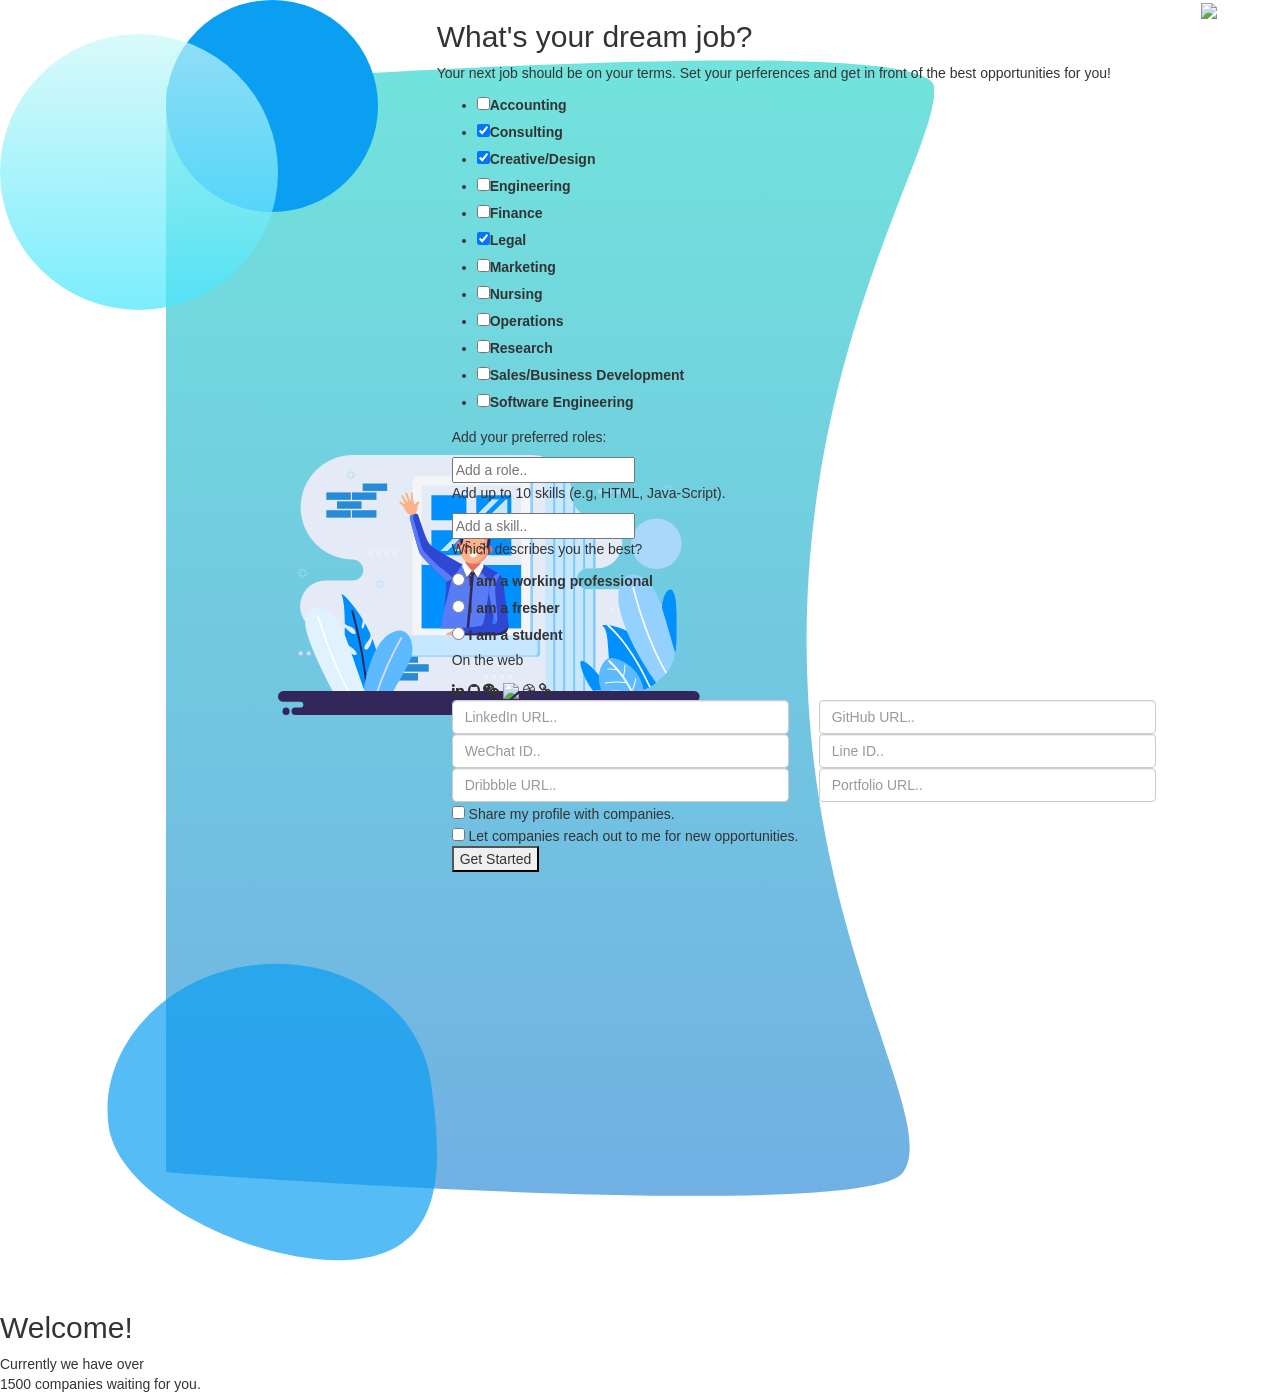
==== template/detail.html @ 66735b63 "Add files via upload" ====
<!DOCTYPE html>
<html>
  <head>
    <link rel="stylesheet" href="style.css" />
    <link
      rel="stylesheet"
      href="https://stackpath.bootstrapcdn.com/bootstrap/4.5.0/css/bootstrap.min.css"
      integrity="sha384-9aIt2nRpC12Uk9gS9baDl411NQApFmC26EwAOH8WgZl5MYYxFfc+NcPb1dKGj7Sk"
      crossorigin="anonymous"
    />
    <link
      href="//maxcdn.bootstrapcdn.com/bootstrap/4.1.1/css/bootstrap.min.css"
      rel="stylesheet"
      id="bootstrap-css"
    />
    <link
      rel="stylesheet"
      href="https://maxcdn.bootstrapcdn.com/bootstrap/3.3.7/css/bootstrap.min.css"
    />
    <link
      rel="stylesheet"
      href="https://cdnjs.cloudflare.com/ajax/libs/font-awesome/4.7.0/css/font-awesome.min.css"
    />
    <link
      rel="stylesheet"
      href="https://cdnjs.cloudflare.com/ajax/libs/bootstrap-select/1.11.2/css/bootstrap-select.min.css"
    />
    <script src="//maxcdn.bootstrapcdn.com/bootstrap/4.1.1/js/bootstrap.min.js"></script>
    <script src="//cdnjs.cloudflare.com/ajax/libs/jquery/3.2.1/jquery.min.js"></script>
    <meta charset="utf-8" />
    <meta name="viewport" content="width=device-width, initial-scale=1" />
  </head>
  <body>
    <div class="row">
      <div class="illus-1 col-md-4">
        <!-- <img src="Group 245.svg" class="illus-img" /> -->
        <svg
          class="illus-img"
          xmlns="http://www.w3.org/2000/svg"
          xmlns:xlink="http://www.w3.org/1999/xlink"
          width="934.303"
          height="1290.933"
          viewBox="0 0 934.303 1290.933"
        >
          <defs>
            <style>
              .cls-1 {
                fill: url(#linear-gradient);
              }

              .cls-2,
              .cls-3 {
                fill: #0b9ff2;
              }

              .cls-2 {
                opacity: 0.69;
              }

              .cls-4 {
                opacity: 0.71;
                fill: url(#linear-gradient-2);
              }

              .cls-5 {
                fill: #8b77e6;
              }

              .cls-13,
              .cls-6 {
                fill: #e4ebf7;
              }

              .cls-10,
              .cls-11,
              .cls-14,
              .cls-15,
              .cls-16,
              .cls-17,
              .cls-18,
              .cls-19,
              .cls-20,
              .cls-21,
              .cls-22,
              .cls-23,
              .cls-24,
              .cls-25,
              .cls-26,
              .cls-28,
              .cls-29,
              .cls-30,
              .cls-31,
              .cls-32,
              .cls-33,
              .cls-34,
              .cls-35,
              .cls-6,
              .cls-7 {
                fill-rule: evenodd;
              }

              .cls-27,
              .cls-7 {
                fill: #a9d8fb;
              }

              .cls-8 {
                fill: #278bd5;
              }

              .cls-34,
              .cls-9 {
                fill: #bbbbf6;
              }

              .cls-10 {
                fill: #8dcfff;
              }

              .cls-11 {
                fill: #f4f5f9;
              }

              .cls-12,
              .cls-14 {
                fill: #0091ff;
              }

              .cls-15 {
                fill: #c7e7ff;
              }

              .cls-16 {
                fill: #597bf5;
              }

              .cls-17 {
                fill: #2f48d3;
              }

              .cls-18 {
                fill: #b1aec1;
              }

              .cls-19 {
                fill: #31275b;
              }

              .cls-20 {
                fill: #e76d60;
              }

              .cls-21 {
                fill: #fff;
              }

              .cls-22 {
                fill: #fcb187;
              }

              .cls-23 {
                fill: #f49677;
              }

              .cls-24 {
                fill: #443572;
              }

              .cls-25 {
                fill: #4f4d6e;
              }

              .cls-26 {
                fill: #fcccb1;
              }

              .cls-28 {
                fill: #ded8f9;
              }

              .cls-29 {
                fill: #f1effd;
              }

              .cls-30 {
                fill: #78c6ff;
              }

              .cls-31 {
                fill: #5ebafe;
              }

              .cls-32 {
                fill: #dbdbfd;
              }

              .cls-33 {
                fill: #e1f2ff;
              }

              .cls-35 {
                fill: #94d1ff;
              }
            </style>
            <linearGradient
              id="linear-gradient"
              x1="0.5"
              x2="0.5"
              y2="1"
              gradientUnits="objectBoundingBox"
            >
              <stop offset="0" stop-color="#72e3dc" />
              <stop offset="1" stop-color="#71b0e4" />
            </linearGradient>
            <linearGradient
              id="linear-gradient-2"
              x1="0.5"
              x2="0.511"
              y2="1.537"
              gradientUnits="objectBoundingBox"
            >
              <stop offset="0" stop-color="#c9f8f8" />
              <stop offset="1" stop-color="#00dcff" />
            </linearGradient>
          </defs>
          <g id="Group_245" data-name="Group 245" transform="translate(183 85)">
            <g
              id="Group_241"
              data-name="Group 241"
              transform="translate(-17 3)"
            >
              <path
                id="Path_1619"
                data-name="Path 1619"
                class="cls-1"
                d="M0,61.71s761.913-58.905,768.095,0-127.473,252.466-127.473,554,133.692,478.24,96.564,531.535-737.186,0-737.186,0Z"
                transform="translate(0 -63.071)"
              />
              <path
                id="Path_521"
                data-name="Path 521"
                class="cls-2"
                d="M147.622,0C224.767,0,287.3,72.8,287.3,162.605S224.767,325.211,147.622,325.211-18.35,320.539-18.35,230.735,70.477,0,147.622,0Z"
                transform="translate(-36.777 1184.762) rotate(-98)"
              />
              <g id="Group_240" data-name="Group 240">
                <circle
                  id="Ellipse_26"
                  data-name="Ellipse 26"
                  class="cls-3"
                  cx="106"
                  cy="106"
                  r="106"
                  transform="translate(0 -88)"
                />
                <ellipse
                  id="Ellipse_27"
                  data-name="Ellipse 27"
                  class="cls-4"
                  cx="139"
                  cy="138"
                  rx="139"
                  ry="138"
                  transform="translate(-166 -54)"
                />
              </g>
              <g
                id="Group_239"
                data-name="Group 239"
                transform="translate(0 -1)"
              >
                <g
                  id="Group_238"
                  data-name="Group 238"
                  transform="translate(56.032 312.778)"
                >
                  <path
                    id="Path_1656"
                    data-name="Path 1656"
                    class="cls-5"
                    d="M625.339,174.3a.471.471,0,0,1,.941,0v2.111a.471.471,0,0,1-.941,0Zm-3.195,1.714a.469.469,0,1,1,.664-.664l1.492,1.493a.469.469,0,0,1-.663.663Zm-1.051,3.473a.468.468,0,1,1,0-.936h2.11a.468.468,0,0,1,0,.936Zm1.714,3.195a.467.467,0,0,1-.664-.658l1.492-1.492a.462.462,0,0,1,.663,0,.471.471,0,0,1,0,.664Zm3.472,1.05a.471.471,0,1,1-.941,0v-2.105a.471.471,0,0,1,.941,0Zm3.195-1.708a.467.467,0,0,1-.663.658l-1.492-1.486a.471.471,0,0,1,0-.664.462.462,0,0,1,.663,0Zm1.05-3.472a.468.468,0,1,1,0,.936h-2.112a.468.468,0,0,1,0-.936Zm-1.714-3.2a.469.469,0,1,1,.663.664l-1.492,1.492a.469.469,0,0,1-.663-.663Z"
                    transform="translate(-191.495 -40.226)"
                  />
                  <path
                    id="Path_1657"
                    data-name="Path 1657"
                    class="cls-6"
                    d="M142.234,55.222a52.459,52.459,0,0,0-52.3,52.311h0a52.458,52.458,0,0,0,52.3,52.305h0a10.53,10.53,0,0,1,10.5,10.5h0a10.525,10.525,0,0,1-10.5,10.5h-27.37a25.6,25.6,0,0,0-25.52,25.521h0a25.593,25.593,0,0,0,25.52,25.513,22.135,22.135,0,0,1,22.07,22.07h0A40.385,40.385,0,0,0,177.2,294.207H413.576A52.464,52.464,0,0,0,465.882,241.9h0a52.462,52.462,0,0,0-52.306-52.3H376.688a10.533,10.533,0,0,1-10.5-10.5h0a10.529,10.529,0,0,1,10.5-10.5h9.371a25.593,25.593,0,0,0,25.518-25.52h0A25.59,25.59,0,0,0,386.1,117.56H383.4a22.134,22.134,0,0,1-22.071-22.069h0a40.386,40.386,0,0,0-40.268-40.269Z"
                    transform="translate(-11.319)"
                  />
                  <path
                    id="Path_1658"
                    data-name="Path 1658"
                    class="cls-7"
                    d="M615.5,201.831a25.281,25.281,0,1,0-25.281-25.281A25.281,25.281,0,0,0,615.5,201.831Z"
                    transform="translate(-181.184 -32.573)"
                  />
                  <g
                    id="Group_223"
                    data-name="Group 223"
                    transform="translate(104.282 83.733)"
                  >
                    <rect
                      id="Rectangle_194"
                      data-name="Rectangle 194"
                      class="cls-8"
                      width="24.492"
                      height="7.422"
                      transform="translate(36.376)"
                    />
                    <rect
                      id="Rectangle_195"
                      data-name="Rectangle 195"
                      class="cls-8"
                      width="24.498"
                      height="7.423"
                      transform="translate(0 8.909)"
                    />
                    <rect
                      id="Rectangle_196"
                      data-name="Rectangle 196"
                      class="cls-8"
                      width="24.493"
                      height="7.423"
                      transform="translate(25.662 8.909)"
                    />
                    <rect
                      id="Rectangle_197"
                      data-name="Rectangle 197"
                      class="cls-8"
                      width="24.493"
                      height="7.423"
                      transform="translate(10.714 17.813)"
                    />
                    <rect
                      id="Rectangle_198"
                      data-name="Rectangle 198"
                      class="cls-8"
                      width="24.498"
                      height="7.423"
                      transform="translate(0 26.722)"
                    />
                    <rect
                      id="Rectangle_199"
                      data-name="Rectangle 199"
                      class="cls-8"
                      width="24.493"
                      height="7.423"
                      transform="translate(25.662 26.722)"
                    />
                  </g>
                  <rect
                    id="Rectangle_200"
                    data-name="Rectangle 200"
                    class="cls-9"
                    width="24.498"
                    height="7.418"
                    transform="translate(156.542 246.634)"
                  />
                  <rect
                    id="Rectangle_201"
                    data-name="Rectangle 201"
                    class="cls-9"
                    width="24.498"
                    height="7.418"
                    transform="translate(182.204 246.634)"
                  />
                  <rect
                    id="Rectangle_202"
                    data-name="Rectangle 202"
                    class="cls-9"
                    width="24.493"
                    height="7.422"
                    transform="translate(145.834 255.539)"
                  />
                  <rect
                    id="Rectangle_203"
                    data-name="Rectangle 203"
                    class="cls-8"
                    width="24.493"
                    height="7.422"
                    transform="translate(171.495 255.539)"
                  />
                  <rect
                    id="Rectangle_204"
                    data-name="Rectangle 204"
                    class="cls-8"
                    width="24.498"
                    height="7.423"
                    transform="translate(182.204 264.447)"
                  />
                  <rect
                    id="Rectangle_205"
                    data-name="Rectangle 205"
                    class="cls-9"
                    width="24.493"
                    height="7.423"
                    transform="translate(145.834 273.351)"
                  />
                  <rect
                    id="Rectangle_206"
                    data-name="Rectangle 206"
                    class="cls-8"
                    width="24.493"
                    height="7.423"
                    transform="translate(171.495 273.351)"
                  />
                  <g
                    id="Group_226"
                    data-name="Group 226"
                    transform="translate(177.363 76.599)"
                  >
                    <path
                      id="Path_1659"
                      data-name="Path 1659"
                      class="cls-10"
                      d="M264.876,89.321H372.7a5.015,5.015,0,0,1,5,5V248.114h3.836a3.37,3.37,0,0,1,3.355,3.361v13.732a3.365,3.365,0,0,1-3.355,3.355H256.04a3.365,3.365,0,0,1-3.354-3.355V251.475a3.37,3.37,0,0,1,3.354-3.361h3.836V94.32a5.018,5.018,0,0,1,5-5Z"
                      transform="translate(-244.077 -88.163)"
                    />
                    <path
                      id="Path_1660"
                      data-name="Path 1660"
                      class="cls-11"
                      d="M264.409,87.569H372.232a5.01,5.01,0,0,1,5,4.994V248.74a5.01,5.01,0,0,1-5,4.994H264.409a5.01,5.01,0,0,1-5-4.994V92.563a5.01,5.01,0,0,1,5-4.994Z"
                      transform="translate(-246.358 -87.569)"
                    />
                    <rect
                      id="Rectangle_207"
                      data-name="Rectangle 207"
                      class="cls-12"
                      width="99.548"
                      height="65.17"
                      transform="translate(22.189 86.899)"
                    />
                    <g
                      id="Group_224"
                      data-name="Group 224"
                      transform="translate(22.189 9.131)"
                    >
                      <rect
                        id="Rectangle_208"
                        data-name="Rectangle 208"
                        class="cls-13"
                        width="99.548"
                        height="79.458"
                      />
                      <path
                        id="Path_1661"
                        data-name="Path 1661"
                        class="cls-14"
                        d="M288.091,116.241v25h35.048v-25Zm0,34.821v25h35.048v-25Zm44.865,25H368v-25H332.956ZM368,141.245v-25H332.956v25Z"
                        transform="translate(-278.274 -106.424)"
                      />
                      <path
                        id="Path_1662"
                        data-name="Path 1662"
                        class="cls-15"
                        d="M368.691,137.225l-6.157,6.157h-16.3l20.838-20.838h1.617Zm-15.368-14.681h7.061l-20.839,20.838h-1.93v-5.13ZM327.8,174.038H315.58L327.8,161.82Zm-18.909,0H301.83L322.668,153.2h5.13v1.93ZM352.716,153.2l-15.1,15.1V153.2Z"
                        transform="translate(-282.933 -108.562)"
                      />
                    </g>
                    <path
                      id="Path_1663"
                      data-name="Path 1663"
                      class="cls-15"
                      d="M251.884,327.852H377.378a3.363,3.363,0,0,1,3.352,3.353v13.733a3.368,3.368,0,0,1-3.352,3.36H251.884a3.369,3.369,0,0,1-3.354-3.36V331.205a3.363,3.363,0,0,1,3.354-3.353Z"
                      transform="translate(-242.668 -169.058)"
                    />
                    <g
                      id="Group_225"
                      data-name="Group 225"
                      transform="translate(0 16.089)"
                    >
                      <path
                        id="Path_1664"
                        data-name="Path 1664"
                        class="cls-16"
                        d="M336.355,227.588l-1.3.136-.8-.028-.8-.034-1.283-.238-7.332-7.5-16.854,7.423c.516,26.489-2.253,38.918-5.5,57.18h51.2c.068-7.866,3.241-19.516,3.9-25.837l2.883-29.278-16.22-8.727Z"
                        transform="translate(-260.965 -148.543)"
                      />
                      <path
                        id="Path_1665"
                        data-name="Path 1665"
                        class="cls-17"
                        d="M358.427,284.914h9.244a30.256,30.256,0,0,1,5.2-3.7c.733-7.485,3.121-16.746,3.689-22.136l.08-.83q-.307-3.029-.683-6.548c-.929-8.688,1.09-14.476,3.094-17.921l.392-3.978-16.22-8.727-2.554,2.236-.88,4.188s8.768,6.765,9.83,10.465-2.645,29.163-5.284,40.154c-.647,2.691-2.894,4.938-5.913,6.8Z"
                        transform="translate(-279.938 -148.933)"
                      />
                      <path
                        id="Path_1666"
                        data-name="Path 1666"
                        class="cls-17"
                        d="M309.655,232.767a211.946,211.946,0,0,1-2.3,37.567h0s8.6-32.177,7.649-33.056c-.744-.687-1.674-1.458-5.346-4.511Z"
                        transform="translate(-262.617 -152.9)"
                      />
                      <path
                        id="Path_1667"
                        data-name="Path 1667"
                        class="cls-18"
                        d="M355.448,217.043a21.354,21.354,0,0,0-17.8-.7l.931,2.814,15.725.619Z"
                        transform="translate(-272.89 -146.783)"
                      />
                      <path
                        id="Path_1668"
                        data-name="Path 1668"
                        class="cls-19"
                        d="M347.783,227.978l-1.3.136-1.6-.063-1.283-.238-4.926-5.04-.771.2-1.725,2.094s3.393,8.79,3.6,9.091.59.465,1.18-.193,2.435-2.821,2.435-2.821.533-.516.749.1,2.916-.948,2.916-.948l.165.59s.42-.471.794.176,2.214,3.444,2.344,3.569.709.556,1.158-.278c.4-.767,5.237-10.55,6.077-12.258l-1.913-1.033Z"
                        transform="translate(-272.393 -148.933)"
                      />
                      <path
                        id="Path_1669"
                        data-name="Path 1669"
                        class="cls-19"
                        d="M349.548,231.182l-1.3.136-1.6-.063-1.283-.238-.488-.5-1.152,1.815s2.372.874,2.287,2.979l-4.631,52.8h2.554l4.631-52.7c.182-2.1,2.514-2.792,2.514-2.792l-1-1.9Z"
                        transform="translate(-274.157 -152.137)"
                      />
                      <path
                        id="Path_1670"
                        data-name="Path 1670"
                        class="cls-20"
                        d="M348.081,198.588h0a6.781,6.781,0,0,1,6.486,7.019l-.352,8.933a6.782,6.782,0,0,1-7.02,6.486h0a6.785,6.785,0,0,1-6.486-7.02l.352-8.932a6.781,6.781,0,0,1,7.02-6.486Z"
                        transform="translate(-273.928 -141.306)"
                      />
                      <path
                        id="Path_1671"
                        data-name="Path 1671"
                        class="cls-19"
                        d="M347.808,230.313l.778-.1a.776.776,0,0,1,.159.448c.011.278-.005,1.1-.005,1.1-.289.091-1.817.341-1.76.125.012-.052.829-1.578.829-1.578Z"
                        transform="translate(-276.055 -152.035)"
                      />
                      <path
                        id="Path_1672"
                        data-name="Path 1672"
                        class="cls-19"
                        d="M352.455,230.47l-.766-.159a.789.789,0,0,0-.193.438c-.034.278-.085,1.1-.085,1.1.278.232,1.788.482,1.748.266-.011-.051-.7-1.64-.7-1.64Z"
                        transform="translate(-277.559 -152.067)"
                      />
                      <path
                        id="Path_1673"
                        data-name="Path 1673"
                        class="cls-21"
                        d="M360.259,218.224c.086.079.977,1.792,1.442,2.621a2.177,2.177,0,0,1,.051,1.782c-.374,1.106-5.079,10.089-5.079,10.089s-.329.477-.806-.017-4.035-6.492-4.035-6.492l7.474-7.287c.352-.413.874-.777.952-.7Z"
                        transform="translate(-277.701 -147.964)"
                      />
                      <path
                        id="Path_1674"
                        data-name="Path 1674"
                        class="cls-21"
                        d="M336.658,217.164c-.062.028-1.118,1.714-1.646,2.5a2.183,2.183,0,0,0-.187,1.776c.289,1.129,4.267,10.459,4.267,10.459s.29.494.806.04,4.535-6.151,4.535-6.151l-6.878-7.854c-.459-.584-.84-.8-.9-.771Z"
                        transform="translate(-271.902 -147.607)"
                      />
                      <path
                        id="Path_1675"
                        data-name="Path 1675"
                        class="cls-20"
                        d="M329.521,185.839c-.1,0-.2,0-.307.005h-.006a4.129,4.129,0,1,0,3.286,1.317c-.074,1.22-.477,2.678-2.037,2.6l.386-2.343a1.415,1.415,0,0,0-1.322-1.583Z"
                        transform="translate(-268.72 -136.985)"
                      />
                      <path
                        id="Path_1676"
                        data-name="Path 1676"
                        class="cls-20"
                        d="M373.5,192.292c.1.028.194.063.289.1h.007a4.121,4.121,0,1,1-3.524.323c-.278,1.192-.307,2.708,1.208,3.082l.3-2.361a1.416,1.416,0,0,1,1.719-1.141Z"
                        transform="translate(-283.27 -139.165)"
                      />
                      <path
                        id="Path_1677"
                        data-name="Path 1677"
                        class="cls-22"
                        d="M349.176,158.173h0a14.149,14.149,0,0,0-15.986,11.935l-1.844,12.7a14.144,14.144,0,0,0,11.934,15.986h0a14.146,14.146,0,0,0,15.986-11.934l1.844-12.7a14.157,14.157,0,0,0-11.934-15.992Z"
                        transform="translate(-270.704 -127.553)"
                      />
                      <path
                        id="Path_1678"
                        data-name="Path 1678"
                        class="cls-23"
                        d="M342.751,201.7a13.993,13.993,0,0,0,1.969.431h0a14.146,14.146,0,0,0,15.986-11.934l1.844-12.7a13.956,13.956,0,0,0-.63-6.611c-5.64-1.679-10.447-3.03-10.447-3.03s-17.785-.017-15.884,4.9l.5.818a4.771,4.771,0,0,1,4.251-.738c2.723.664,11.758,3.014,14.743,4.12s3.779,3.331,3.331,6.344-.136,4.2.607,4.7c0,0-1.146,13.7-16.276,13.7Z"
                        transform="translate(-272.145 -130.887)"
                      />
                      <path
                        id="Path_1679"
                        data-name="Path 1679"
                        class="cls-21"
                        d="M346.235,203.281a3.651,3.651,0,0,0,7.179,1.334h-.005a.635.635,0,0,0-.506-.737l-5.924-1.1a.637.637,0,0,0-.738.5Z"
                        transform="translate(-275.782 -142.725)"
                      />
                      <path
                        id="Path_1680"
                        data-name="Path 1680"
                        class="cls-21"
                        d="M347.5,207.765a3.658,3.658,0,0,0,4.1,1.027,2.265,2.265,0,0,0-1.8-1.708,2.309,2.309,0,0,0-2.3.681Z"
                        transform="translate(-276.234 -144.167)"
                      />
                      <path
                        id="Path_1681"
                        data-name="Path 1681"
                        class="cls-21"
                        d="M353.573,203.951,348,202.918a1.28,1.28,0,0,0,.358,1.487c.471.256,4.523.9,4.869.636a2.185,2.185,0,0,0,.346-1.09Z"
                        transform="translate(-276.373 -142.777)"
                      />
                      <path
                        id="Path_1682"
                        data-name="Path 1682"
                        class="cls-20"
                        d="M363.262,201.36a1.857,1.857,0,1,0,1.527,2.134,1.863,1.863,0,0,0-1.527-2.134Z"
                        transform="translate(-280.846 -142.24)"
                      />
                      <path
                        id="Path_1683"
                        data-name="Path 1683"
                        class="cls-20"
                        d="M339.432,197.436a1.857,1.857,0,1,0,1.527,2.134,1.864,1.864,0,0,0-1.527-2.134Z"
                        transform="translate(-272.764 -140.909)"
                      />
                      <path
                        id="Path_1684"
                        data-name="Path 1684"
                        class="cls-19"
                        d="M342.521,191.815a1.314,1.314,0,0,0-.249-.971,1.293,1.293,0,0,0-.857-.511,1.3,1.3,0,0,0-1.482,1.107.5.5,0,0,1-.993-.148,2.34,2.34,0,0,1,.9-1.521,2.311,2.311,0,0,1,1.714-.431,2.277,2.277,0,0,1,1.521.9,2.316,2.316,0,0,1,.437,1.714.507.507,0,0,1-.573.426.5.5,0,0,1-.42-.568ZM356.9,193.9a1.291,1.291,0,0,0-.244-.97,1.3,1.3,0,0,0-2.338.6.5.5,0,1,1-.993-.148,2.308,2.308,0,1,1,4.568.665.5.5,0,0,1-.993-.143Zm1.1-4.5a3.666,3.666,0,0,0-3.4-.51.506.506,0,0,1-.658-.273.5.5,0,0,1,.272-.652,4.684,4.684,0,0,1,4.358.613.5.5,0,0,1,.125.7.5.5,0,0,1-.693.124Zm-17.824-2.587a.5.5,0,1,1-.318-.948,4.688,4.688,0,0,1,4.358.647.5.5,0,0,1,.068.7.5.5,0,0,1-.7.073,3.662,3.662,0,0,0-3.4-.476Z"
                        transform="translate(-273.328 -136.905)"
                      />
                      <path
                        id="Path_1685"
                        data-name="Path 1685"
                        class="cls-19"
                        d="M331.784,180.186s2.207-.545,2.729-4.114.386-2.7.658-4.557a5.08,5.08,0,0,1,5.817-4.387c3.779.55,6.8.987,6.8.987s3.025.437,6.8.987a5.081,5.081,0,0,1,4.324,5.862c-.266,1.862-.142.982-.658,4.557s1.441,4.722,1.441,4.722c.414-2.832,1.435-3.818,1.435-3.818s.551-3.791,1.034-7.106a12.781,12.781,0,0,0-3.706-11.582,16.863,16.863,0,0,0-19.1-2.77,12.779,12.779,0,0,0-6.85,10.05c-.482,3.308-1.033,7.1-1.033,7.1s.7,1.236.3,4.068Z"
                        transform="translate(-270.802 -127.28)"
                      />
                      <path
                        id="Path_1686"
                        data-name="Path 1686"
                        class="cls-24"
                        d="M344.464,164.84a14.258,14.258,0,0,0,15.918,2.866s4.092-2.411,5.363-.567c0,0,2.854-7.463-3.564-9.392,0,0,1.475-.738,1.39-1.7s-2.2-3.836-8.818-2.394a2.971,2.971,0,0,0-1.9-3.065c-2.117-.687-9.193,1.714-10.878,6.572,0,0-1.373,3.569,2.491,7.678Z"
                        transform="translate(-274.278 -124.991)"
                      />
                      <path
                        id="Path_1687"
                        data-name="Path 1687"
                        class="cls-25"
                        d="M367.06,162.8a6.429,6.429,0,0,0-.222-1.033c-1.85.971-5.816,2.3-11.979.693-5.448-1.414-5.891-6.9-5.414-10.936a12.8,12.8,0,0,0-5.488,3.791c.011,1.981,1.027,4.857,5.51,7.888,6.35,4.285,14.38,1.17,17.592-.4Z"
                        transform="translate(-275.031 -125.347)"
                      />
                      <path
                        id="Path_1688"
                        data-name="Path 1688"
                        class="cls-22"
                        d="M254.6,142.253l.022,1.084a1.891,1.891,0,0,1,.925,1.067,11.993,11.993,0,0,1,.579,1.527l5.663-2.055.023-.442-.449-1.35a.411.411,0,0,1,.006-.4l-2.871-1.266Z"
                        transform="translate(-244.727 -121.579)"
                      />
                      <path
                        id="Path_1689"
                        data-name="Path 1689"
                        class="cls-17"
                        d="M307.8,194.68s-27.1-14.164-31.393-18.977-6.305-11.542-12.86-30.791c0,0-.238-.9-1.628-.8s-5.3,1.47-5.833,2.129a2.479,2.479,0,0,0-.642,2.236c.193.908,7.922,30.883,10.113,35.365s22.029,22.926,26.155,27.228S307.8,194.68,307.8,194.68Z"
                        transform="translate(-244.993 -122.83)"
                      />
                      <path
                        id="Path_1690"
                        data-name="Path 1690"
                        class="cls-16"
                        d="M260.781,144.424c-1.73.425-4.267,1.4-4.693,1.924a2.479,2.479,0,0,0-.642,2.236c.193.908,7.922,30.883,10.113,35.365s22.029,22.926,26.155,27.228c1.288,1.345,3.343.244,5.561-1.9.182-1.129.233-1.839.1-1.958-.954-.88-2.219-1.907-9.193-7.717s-17.808-15.8-19.6-19.493-7.349-23.25-9.142-29.112c-1.73-5.641,1.118-6.515,1.34-6.572Z"
                        transform="translate(-244.993 -122.939)"
                      />
                      <path
                        id="Path_1691"
                        data-name="Path 1691"
                        class="cls-22"
                        d="M257.779,126.134a8.426,8.426,0,0,1,2.043-4.108c.63-.664-2.4-2.5-3.575.686,0,0-1.067,1.2-1.68.852s-1.577-9.682-1.685-10.7a1.073,1.073,0,0,0-1.606-.8c-.313.289-.142,1.765-.052,3.643a21.119,21.119,0,0,1,.006,4.194c-.159.188-.59.188-1.038-.823s-2.73-6.69-3.235-6.969-1.436.239-1.351,1.192,2.605,6.595,2.7,7.418-.726.788-1.1.34-3.955-6.18-4.421-6.457-1.4.283-1.05,1.248,3.552,6.594,3.53,7.071-.642.834-1.686.1-3.041-2.513-3.433-2.531-.891,1.176.039,2.123,3.156,3.376,3.439,3.779c1.5,2.117,2.27,4.455,3.672,5.948a4.923,4.923,0,0,0,1.9,1.22,7.123,7.123,0,0,0,5.635-.369c2.922-1.583,2.4-4.126,2.945-7.049Z"
                        transform="translate(-239.66 -111.914)"
                      />
                      <path
                        id="Path_1692"
                        data-name="Path 1692"
                        class="cls-22"
                        d="M326.871,323.725l-1.794,1.533H310.125a5.147,5.147,0,0,1,1.56-2.429,2.274,2.274,0,0,1,.886-.187,3.13,3.13,0,0,1,1.158-.9,53.02,53.02,0,0,1,6.009-1.453c1.827-.318,3.592.317,4.467.317a20.616,20.616,0,0,0,2.219-.187Z"
                        transform="translate(-263.557 -182.552)"
                      />
                      <path
                        id="Path_1693"
                        data-name="Path 1693"
                        class="cls-17"
                        d="M370.739,234.277s2.752,1.94,4.069,7.8,4.653,35.667,5.283,40.843.426,13.194-10.986,13.194H332.751V290.8a1.687,1.687,0,0,1,1.822-1.878c.925,0,28.693-3.014,30.014-3.382a2.482,2.482,0,0,0,2-2.7c.057-1.584-4.489-19.918-5.443-26.785s3.064-21.979,9.591-21.781Z"
                        transform="translate(-271.23 -153.411)"
                      />
                      <path
                        id="Path_1694"
                        data-name="Path 1694"
                        class="cls-19"
                        d="M380.289,311.742c.109,4.9-1.527,10.646-11.184,10.646H332.751v-4.177c.892,1.113,2.679,2.383,6.18,2.383h28.64c4.381,0,12.559-3.171,12.718-8.852Z"
                        transform="translate(-271.23 -179.683)"
                      />
                      <path
                        id="Path_1695"
                        data-name="Path 1695"
                        class="cls-16"
                        d="M375.65,256.058c.646,4.642,2.928,14.526,4.324,20.933a54.978,54.978,0,0,1,1.119,5.851,2.446,2.446,0,0,1-1.7,2.6c2.752-.454,3.684-1.742,4.154-3.485.409-1.481.046-7.711-1.112-19.232q-.307-3.029-.683-6.548c-.929-8.688,1.09-14.476,3.094-17.921a18.654,18.654,0,0,1,1.747-2.525,6.849,6.849,0,0,0-1.355-1.453c-6.527-.2-10.539,14.914-9.591,21.781Z"
                        transform="translate(-285.732 -153.411)"
                      />
                      <path
                        id="Path_1696"
                        data-name="Path 1696"
                        class="cls-26"
                        d="M348.624,199.11s1.242-1.295,1.64-1.64.477.051.432.568.085,1.509-.194,1.741-1.651,0-1.94-.119.062-.55.062-.55Z"
                        transform="translate(-276.554 -140.886)"
                      />
                    </g>
                  </g>
                  <path
                    id="Path_1697"
                    data-name="Path 1697"
                    class="cls-27"
                    d="M208.4,244.027a.412.412,0,1,1,.823,0v1.856a.412.412,0,1,1-.823,0Zm-2.814,1.509a.418.418,0,0,1,0-.585.409.409,0,0,1,.584,0l1.31,1.312a.407.407,0,0,1,0,.584.417.417,0,0,1-.584,0Zm-.925,3.053a.414.414,0,0,1,0-.829h1.855a.414.414,0,1,1,0,.829Zm1.509,2.81a.411.411,0,1,1-.584-.58l1.31-1.317a.418.418,0,0,1,.584,0,.408.408,0,0,1,0,.585Zm3.053.924a.412.412,0,1,1-.823,0v-1.855a.412.412,0,1,1,.823,0Zm2.815-1.5a.412.412,0,1,1-.585.58l-1.311-1.312a.411.411,0,1,1,.579-.585Zm.919-3.059a.414.414,0,1,1,0,.829H211.1a.414.414,0,0,1,0-.829Zm-1.5-2.809a.409.409,0,0,1,.585,0,.419.419,0,0,1,0,.585l-1.316,1.311a.411.411,0,0,1-.579-.584Z"
                    transform="translate(-50.287 -63.89)"
                  />
                  <g
                    id="Group_227"
                    data-name="Group 227"
                    transform="translate(76.686 251.634)"
                  >
                    <path
                      id="Path_1698"
                      data-name="Path 1698"
                      class="cls-28"
                      d="M88.1,352.428h2.332a.781.781,0,0,1,.778.776v2.339a.782.782,0,0,1-.778.776H88.1a.779.779,0,0,1-.777-.776V353.2a.778.778,0,0,1,.777-.776Z"
                      transform="translate(-87.318 -352.428)"
                    />
                    <path
                      id="Path_1699"
                      data-name="Path 1699"
                      class="cls-28"
                      d="M100.16,352.428H102.5a.781.781,0,0,1,.777.776v2.339a.782.782,0,0,1-.777.776H100.16a.782.782,0,0,1-.777-.776V353.2a.781.781,0,0,1,.777-.776Z"
                      transform="translate(-91.41 -352.428)"
                    />
                    <path
                      id="Path_1700"
                      data-name="Path 1700"
                      class="cls-28"
                      d="M112.225,352.428h2.337a.781.781,0,0,1,.778.776v2.339a.782.782,0,0,1-.778.776h-2.337a.783.783,0,0,1-.778-.776V353.2a.782.782,0,0,1,.778-.776Z"
                      transform="translate(-95.501 -352.428)"
                    />
                    <path
                      id="Path_1701"
                      data-name="Path 1701"
                      class="cls-28"
                      d="M124.3,352.428h2.333a.778.778,0,0,1,.777.776v2.339a.779.779,0,0,1-.777.776H124.3a.779.779,0,0,1-.777-.776V353.2a.778.778,0,0,1,.777-.776Z"
                      transform="translate(-99.596 -352.428)"
                    />
                  </g>
                  <path
                    id="Path_1702"
                    data-name="Path 1702"
                    class="cls-27"
                    d="M163.451,78.961a.411.411,0,0,1,.823,0v1.856a.411.411,0,1,1-.823,0Zm-2.815,1.51a.413.413,0,1,1,.584-.584l1.311,1.31a.411.411,0,0,1-.579.585Zm-.919,3.053a.413.413,0,0,1-.414-.414.408.408,0,0,1,.414-.408h1.856a.406.406,0,0,1,.408.408.412.412,0,0,1-.408.414Zm1.5,2.815a.413.413,0,0,1-.584-.584l1.316-1.316a.412.412,0,0,1,.579,0,.407.407,0,0,1,0,.584Zm3.053.92a.411.411,0,1,1-.823,0V85.4a.411.411,0,0,1,.823,0Zm2.815-1.5a.413.413,0,0,1-.585.584l-1.31-1.316a.407.407,0,0,1,0-.584.419.419,0,0,1,.585,0Zm.925-3.053a.406.406,0,0,1,.408.408.412.412,0,0,1-.408.414h-1.856a.413.413,0,0,1-.414-.414.408.408,0,0,1,.414-.408Zm-1.51-2.815a.413.413,0,1,1,.585.584l-1.31,1.311a.418.418,0,0,1-.585,0,.408.408,0,0,1,0-.585Z"
                    transform="translate(-35.045 -7.912)"
                  />
                  <g
                    id="Group_228"
                    data-name="Group 228"
                    transform="translate(146.855 150.814)"
                  >
                    <path
                      id="Path_1703"
                      data-name="Path 1703"
                      class="cls-29"
                      d="M194.274,199.87h2.337a.782.782,0,0,1,.778.778v2.337a.783.783,0,0,1-.778.779h-2.337a.783.783,0,0,1-.778-.779v-2.337a.783.783,0,0,1,.778-.778Z"
                      transform="translate(-193.496 -199.87)"
                    />
                    <path
                      id="Path_1704"
                      data-name="Path 1704"
                      class="cls-29"
                      d="M206.347,199.87h2.332a.779.779,0,0,1,.778.778v2.337a.779.779,0,0,1-.778.779h-2.332a.779.779,0,0,1-.777-.779v-2.337a.778.778,0,0,1,.777-.778Z"
                      transform="translate(-197.591 -199.87)"
                    />
                    <path
                      id="Path_1705"
                      data-name="Path 1705"
                      class="cls-29"
                      d="M218.412,199.87h2.338a.782.782,0,0,1,.777.778v2.337a.783.783,0,0,1-.777.779h-2.338a.783.783,0,0,1-.778-.779v-2.337a.783.783,0,0,1,.778-.778Z"
                      transform="translate(-201.682 -199.87)"
                    />
                    <path
                      id="Path_1706"
                      data-name="Path 1706"
                      class="cls-29"
                      d="M230.485,199.87h2.333a.781.781,0,0,1,.777.778v2.337a.782.782,0,0,1-.777.779h-2.333a.779.779,0,0,1-.778-.779v-2.337a.779.779,0,0,1,.778-.778Z"
                      transform="translate(-205.777 -199.87)"
                    />
                  </g>
                  <g
                    id="Group_229"
                    data-name="Group 229"
                    transform="translate(323.178 57.543)"
                  >
                    <path
                      id="Path_1707"
                      data-name="Path 1707"
                      class="cls-30"
                      d="M512.642,119.619v51.034h-8.076a10.529,10.529,0,0,0-10.5,10.5h0a10.533,10.533,0,0,0,10.5,10.5h8.076V296.266H466.41V61.293A40.393,40.393,0,0,1,489.2,97.55h0a22.134,22.134,0,0,0,22.071,22.069Z"
                      transform="translate(-462.374 -59.602)"
                    />
                    <path
                      id="Path_1708"
                      data-name="Path 1708"
                      class="cls-15"
                      d="M468.373,62.684V295.4H460.3V58.734a40.134,40.134,0,0,1,8.07,3.95Z"
                      transform="translate(-460.303 -58.734)"
                    />
                    <path
                      id="Path_1709"
                      data-name="Path 1709"
                      class="cls-15"
                      d="M483.458,74.33V298.083h-8.075V66.651a40.979,40.979,0,0,1,8.075,7.679Z"
                      transform="translate(-465.417 -61.419)"
                    />
                    <path
                      id="Path_1710"
                      data-name="Path 1710"
                      class="cls-15"
                      d="M498.545,111.734V303.346h-8.074V82.168a39.975,39.975,0,0,1,6.893,22.461h0a21.857,21.857,0,0,0,1.181,7.1Z"
                      transform="translate(-470.534 -66.681)"
                    />
                    <path
                      id="Path_1711"
                      data-name="Path 1711"
                      class="cls-15"
                      d="M513.631,141.062V195.9a10.526,10.526,0,0,0-6.287,9.608h0a10.526,10.526,0,0,0,6.287,9.607V320.621h-8.074V133.106a22.33,22.33,0,0,0,8.074,7.956Z"
                      transform="translate(-475.65 -83.956)"
                    />
                    <path
                      id="Path_1712"
                      data-name="Path 1712"
                      class="cls-15"
                      d="M528.719,148.532v51.056h-5.761a10.36,10.36,0,0,0-2.314.261V146.613a21.96,21.96,0,0,0,8.075,1.919Zm0,72.053V325.2h-8.075V220.324a10.361,10.361,0,0,0,2.314.261Z"
                      transform="translate(-480.767 -88.537)"
                    />
                  </g>
                  <g
                    id="Group_230"
                    data-name="Group 230"
                    transform="translate(262.139 275.525)"
                  >
                    <path
                      id="Path_1713"
                      data-name="Path 1713"
                      class="cls-29"
                      d="M368.719,388.578h2.338a.778.778,0,0,1,.777.777v2.332a.78.78,0,0,1-.777.779h-2.338a.78.78,0,0,1-.778-.779v-2.332a.779.779,0,0,1,.778-.777Z"
                      transform="translate(-367.941 -388.578)"
                    />
                    <path
                      id="Path_1714"
                      data-name="Path 1714"
                      class="cls-29"
                      d="M380.793,388.578h2.333a.775.775,0,0,1,.776.777v2.332a.776.776,0,0,1-.776.779h-2.333a.776.776,0,0,1-.777-.779v-2.332a.775.775,0,0,1,.777-.777Z"
                      transform="translate(-372.036 -388.578)"
                    />
                    <path
                      id="Path_1715"
                      data-name="Path 1715"
                      class="cls-29"
                      d="M392.857,388.578H395.2a.779.779,0,0,1,.777.777v2.332a.78.78,0,0,1-.777.779h-2.339a.78.78,0,0,1-.779-.779v-2.332a.779.779,0,0,1,.779-.777Z"
                      transform="translate(-376.127 -388.578)"
                    />
                    <path
                      id="Path_1716"
                      data-name="Path 1716"
                      class="cls-29"
                      d="M404.929,388.578h2.333a.775.775,0,0,1,.777.777v2.332a.776.776,0,0,1-.777.779h-2.333a.777.777,0,0,1-.777-.779v-2.332a.776.776,0,0,1,.777-.777Z"
                      transform="translate(-380.221 -388.578)"
                    />
                  </g>
                  <g
                    id="Group_231"
                    data-name="Group 231"
                    transform="translate(275.52 63.775)"
                  >
                    <path
                      id="Path_1717"
                      data-name="Path 1717"
                      class="cls-29"
                      d="M388.966,68.164H391.3a.778.778,0,0,1,.777.777v2.332a.779.779,0,0,1-.777.778h-2.339a.779.779,0,0,1-.777-.778V68.941a.778.778,0,0,1,.777-.777Z"
                      transform="translate(-388.189 -68.164)"
                    />
                    <path
                      id="Path_1718"
                      data-name="Path 1718"
                      class="cls-29"
                      d="M401.04,68.164h2.332a.777.777,0,0,1,.778.777v2.332a.778.778,0,0,1-.778.778H401.04a.775.775,0,0,1-.776-.778V68.941a.774.774,0,0,1,.776-.777Z"
                      transform="translate(-392.284 -68.164)"
                    />
                    <path
                      id="Path_1719"
                      data-name="Path 1719"
                      class="cls-29"
                      d="M413.107,68.164h2.331a.78.78,0,0,1,.784.777v2.332a.781.781,0,0,1-.784.778h-2.331a.779.779,0,0,1-.779-.778V68.941a.778.778,0,0,1,.779-.777Z"
                      transform="translate(-396.375 -68.164)"
                    />
                    <path
                      id="Path_1720"
                      data-name="Path 1720"
                      class="cls-29"
                      d="M425.17,68.164h2.339a.778.778,0,0,1,.777.777v2.332a.779.779,0,0,1-.777.778H425.17a.779.779,0,0,1-.776-.778V68.941a.778.778,0,0,1,.776-.777Z"
                      transform="translate(-400.467 -68.164)"
                    />
                  </g>
                  <g
                    id="Group_232"
                    data-name="Group 232"
                    transform="translate(387.492 207.66)"
                  >
                    <path
                      id="Path_1721"
                      data-name="Path 1721"
                      class="cls-29"
                      d="M558.4,285.887h2.332a.778.778,0,0,1,.777.777V289a.783.783,0,0,1-.777.778H558.4a.779.779,0,0,1-.777-.778v-2.332a.774.774,0,0,1,.777-.777Z"
                      transform="translate(-557.621 -285.887)"
                    />
                    <path
                      id="Path_1722"
                      data-name="Path 1722"
                      class="cls-29"
                      d="M570.462,285.887H572.8a.779.779,0,0,1,.778.777V289a.784.784,0,0,1-.778.778h-2.338a.783.783,0,0,1-.777-.778v-2.332a.778.778,0,0,1,.777-.777Z"
                      transform="translate(-561.712 -285.887)"
                    />
                    <path
                      id="Path_1723"
                      data-name="Path 1723"
                      class="cls-29"
                      d="M582.528,285.887h2.338a.779.779,0,0,1,.777.777V289a.784.784,0,0,1-.777.778h-2.338a.783.783,0,0,1-.778-.778v-2.332a.778.778,0,0,1,.778-.777Z"
                      transform="translate(-565.804 -285.887)"
                    />
                    <path
                      id="Path_1724"
                      data-name="Path 1724"
                      class="cls-29"
                      d="M594.6,285.887h2.332a.775.775,0,0,1,.777.777V289a.78.78,0,0,1-.777.778H594.6a.784.784,0,0,1-.778-.778v-2.332a.779.779,0,0,1,.778-.777Z"
                      transform="translate(-569.898 -285.887)"
                    />
                  </g>
                  <g
                    id="Group_233"
                    data-name="Group 233"
                    transform="translate(83.105 194.39)"
                  >
                    <path
                      id="Path_1725"
                      data-name="Path 1725"
                      class="cls-14"
                      d="M147.247,359.574a77.5,77.5,0,0,1,1.815-16.276c.011-.044.023-.1.034-.141.063-.25.255-.727.755-.59a43.516,43.516,0,0,1,11.276,8.478c5.124,5.215,5.039-2.628.59-5.715s-8.989-4.386-10.351-5.567a2.873,2.873,0,0,1-1.123-2.53h0c1.061-5.976,1.855-12.1,2.411-18.131l.006-.007s.255-1.315,1.5.227,6.1,6.919,9.875,7.27.318-5.624-5.011-8.558-5.981-3.557-5.93-4.272v-.007c.34-4.75.539-9.4.613-13.824h0s.215-.795.919-.221,6,6.64,8.83,6,.079-5.812-4.426-7.62-5.289-2.355-5.295-3.025h0c-.045-13.1-1.2-23.658-2.945-28.147-1.811-4.676,9.692,5.9,20.327,23.165.913,1.572.851,2.474.262,4.381-.636,2.043-1.334,6.65.334,5.578s1.9-5.119,2.031-5.192a.15.15,0,0,1,.2.034c1.742,3.088,3.416,6.339,4.971,9.715,1.6,3.791-.539,6.379-3.518,10.078-3.087,3.836-2.53,7.911.749,6.2s4.806-9.681,5.079-9.9c.25-.194.432.1.46.154a92.912,92.912,0,0,1,4.948,17.353c.221,2.951-2.185,5.4-4.71,9.386-2.542,4.023-.59,6.447,1.419,5.9s3.359-5.453,3.8-5.771c.4-.3.528-.046.545,0a55.848,55.848,0,0,1-1.862,17.12,113.807,113.807,0,0,1-4.261,12.741H155.526Z"
                      transform="translate(-114.061 -265.807)"
                    />
                    <path
                      id="Path_1726"
                      data-name="Path 1726"
                      class="cls-19"
                      d="M184.214,376.076a456.667,456.667,0,0,0-15.186-85.288,1.029,1.029,0,1,0-1.975.578,454.275,454.275,0,0,1,15.123,84.709Z"
                      transform="translate(-120.763 -274.028)"
                    />
                    <path
                      id="Path_1727"
                      data-name="Path 1727"
                      class="cls-31"
                      d="M211.558,323.759c19.749-11.7,25.2,12.644,21.2,23.671-2.968,8.16-13.489,26.041-20.9,39.026H184.309c3.575-27.286,12.716-54.088,27.249-62.7Z"
                      transform="translate(-126.63 -284.408)"
                    />
                    <path
                      id="Path_1728"
                      data-name="Path 1728"
                      class="cls-32"
                      d="M202.461,389.988a322.572,322.572,0,0,1,25.52-58.429,1.123,1.123,0,0,1,1.271-.437.673.673,0,0,1,.449.994,321.377,321.377,0,0,0-25.338,57.872Z"
                      transform="translate(-132.786 -287.94)"
                    />
                    <path
                      id="Path_1729"
                      data-name="Path 1729"
                      class="cls-33"
                      d="M97.337,297.886c6.089-23.017,27.551-10.413,36.767,9.261,5.2,11.106,14.215,40.406,24.356,67.39H132.708l-7.655-4.3c-17.814-33.311-30.151-63.161-27.716-72.355Z"
                      transform="translate(-97.03 -272.489)"
                    />
                    <path
                      id="Path_1730"
                      data-name="Path 1730"
                      class="cls-21"
                      d="M145.173,373.567a425.145,425.145,0,0,1-29.839-73.376.958.958,0,0,1,1.839-.534c.057.2,11.276,39.8,32.676,78.579Z"
                      transform="translate(-103.225 -277.053)"
                    />
                  </g>
                  <g
                    id="Group_234"
                    data-name="Group 234"
                    transform="translate(358.327 174.838)"
                  >
                    <rect
                      id="Rectangle_209"
                      data-name="Rectangle 209"
                      class="cls-9"
                      width="24.492"
                      height="7.422"
                      transform="translate(64.956 48.836)"
                    />
                    <rect
                      id="Rectangle_210"
                      data-name="Rectangle 210"
                      class="cls-9"
                      width="24.5"
                      height="7.422"
                      transform="translate(54.24 57.746)"
                    />
                    <path
                      id="Path_1731"
                      data-name="Path 1731"
                      class="cls-34"
                      d="M634.4,323.6h15.5a52.156,52.156,0,0,1,.8,7.422H634.4Z"
                      transform="translate(-554.493 -265.856)"
                    />
                    <rect
                      id="Rectangle_211"
                      data-name="Rectangle 211"
                      class="cls-9"
                      width="24.492"
                      height="7.424"
                      transform="translate(64.956 66.648)"
                    />
                    <path
                      id="Path_1732"
                      data-name="Path 1732"
                      class="cls-34"
                      d="M650.609,337.072h5.613c.006.137.006.274.006.409h0a51.944,51.944,0,0,1-.473,7.016h-5.146Z"
                      transform="translate(-559.992 -270.424)"
                    />
                    <path
                      id="Path_1733"
                      data-name="Path 1733"
                      class="cls-34"
                      d="M634.4,350.555H650.03a52.112,52.112,0,0,1-1.793,7.423H634.4Z"
                      transform="translate(-554.493 -274.997)"
                    />
                    <path
                      id="Path_1734"
                      data-name="Path 1734"
                      class="cls-5"
                      d="M570.115,362.262a.414.414,0,1,1,.829,0v1.854a.414.414,0,0,1-.829,0Zm-2.81,1.5a.41.41,0,0,1,0-.585.419.419,0,0,1,.585,0L569.2,364.5a.413.413,0,0,1-.584.585Zm-.924,3.059a.414.414,0,1,1,0-.829h1.854a.414.414,0,1,1,0,.829Zm1.509,2.809a.414.414,0,0,1-.585-.585l1.312-1.311a.413.413,0,0,1,.584.585Zm3.054.925a.414.414,0,0,1-.829,0V368.7a.414.414,0,0,1,.829,0Zm2.809-1.51a.409.409,0,0,1,0,.585.4.4,0,0,1-.58,0l-1.315-1.311a.413.413,0,0,1,.584-.585Zm.925-3.052a.414.414,0,0,1,0,.829h-1.857a.414.414,0,0,1,0-.829Zm-1.5-2.815a.412.412,0,0,1,.58.585l-1.311,1.316a.413.413,0,0,1-.584-.585Z"
                      transform="translate(-531.286 -278.827)"
                    />
                    <path
                      id="Path_1735"
                      data-name="Path 1735"
                      class="cls-14"
                      d="M638.343,289.5c5.7,18.494,7.825,28.545,10.884,36.859a51.855,51.855,0,0,0,2.339-15.436h0V284.392c0-48.242-20.249-17.677-13.223,5.112Z"
                      transform="translate(-555.329 -243.87)"
                    />
                    <path
                      id="Path_1736"
                      data-name="Path 1736"
                      class="cls-14"
                      d="M525.9,396.476a71.43,71.43,0,0,1-11.684-23.33c-4.717-16.661,14.641,1.8,29.912,23.33Z"
                      transform="translate(-513.489 -280.472)"
                    />
                    <path
                      id="Path_1737"
                      data-name="Path 1737"
                      class="cls-14"
                      d="M563.832,378.086c-4.767-8.06-9.5-18.665-10.243-29.828-1.565-23.488-2.015-30.871-6.491-34.673-3.836-3.263,42.436-2.565,61.838,48.935a52.7,52.7,0,0,1-21.8,15.567Z"
                      transform="translate(-524.811 -262.082)"
                    />
                    <path
                      id="Path_1738"
                      data-name="Path 1738"
                      class="cls-21"
                      d="M555.8,312.778c17.518,15.935,31.3,39.5,41.4,61.487-.482.284-.971.562-1.459.827a247.263,247.263,0,0,0-22.184-39.33,130.422,130.422,0,0,0-20.576-23.257c.835.04,1.783.13,2.821.272Z"
                      transform="translate(-526.883 -262.093)"
                    />
                    <path
                      id="Path_1739"
                      data-name="Path 1739"
                      class="cls-35"
                      d="M611.584,261.1c3.866,9.516,9.562,30.859,16.3,53.832a52.544,52.544,0,0,1-19.05,29.7c-16.32-23.3-30.531-49.774-35.843-70.766-10.685-42.243,22.558-52.311,38.594-12.763Z"
                      transform="translate(-532.964 -236.222)"
                    />
                    <path
                      id="Path_1740"
                      data-name="Path 1740"
                      class="cls-21"
                      d="M625.486,341.334c-22.6-39.514-33.123-85.876-33.169-86.075a.844.844,0,0,1,1.646-.381c.047.2,10.426,45.9,32.614,85-.358.488-.722.977-1.09,1.452Z"
                      transform="translate(-540.215 -242.328)"
                    />
                    <path
                      id="Path_1741"
                      data-name="Path 1741"
                      class="cls-31"
                      d="M586.493,394.562a55.984,55.984,0,0,0-4.121-12.157c-7.531-15.809-26.358-21.96-31.715-19.555-4.377,1.97-13.189,14.16-6.611,32.149h41.335c.374-.142.743-.284,1.112-.437Z"
                      transform="translate(-523.052 -278.996)"
                    />
                    <path
                      id="Path_1742"
                      data-name="Path 1742"
                      class="cls-21"
                      d="M578.577,396.083c.959-2.583,2.94-8.257,3.2-11.685a.473.473,0,0,0-.441-.516.48.48,0,0,0-.516.443c-.237,3.195-2.055,8.472-3.031,11.134A107.1,107.1,0,0,0,569.639,382a43.87,43.87,0,0,0,1.521-11.56.482.482,0,1,0-.964.035,41.831,41.831,0,0,1-1.288,10.509A108.335,108.335,0,0,0,555.5,365.8a.961.961,0,0,0-1.316,1.4c2.576,2.417,4.937,4.875,7.11,7.349a29.215,29.215,0,0,0-7.887-.436.486.486,0,0,0-.432.527.479.479,0,0,0,.527.426,29.634,29.634,0,0,1,8.82.67,104.66,104.66,0,0,1,8.676,11.7,77.5,77.5,0,0,0-20.078.618.482.482,0,1,0,.177.948,76.593,76.593,0,0,1,20.553-.528c1.611,2.583,3.041,5.131,4.306,7.605Z"
                      transform="translate(-526.049 -280.079)"
                    />
                  </g>
                  <g
                    id="Group_236"
                    data-name="Group 236"
                    transform="translate(376.162 84.629)"
                  >
                    <g
                      id="Group_235"
                      data-name="Group 235"
                      transform="translate(0 4.806)"
                    >
                      <path
                        id="Path_1743"
                        data-name="Path 1743"
                        class="cls-7"
                        d="M541.362,106.993h2.655a.887.887,0,0,1,.886.886v2.65a.887.887,0,0,1-.886.886h-2.655a.885.885,0,0,1-.885-.886v-2.65a.885.885,0,0,1,.885-.886Z"
                        transform="translate(-540.477 -106.993)"
                      />
                      <path
                        id="Path_1744"
                        data-name="Path 1744"
                        class="cls-7"
                        d="M555.083,106.993h2.65a.887.887,0,0,1,.886.886v2.65a.887.887,0,0,1-.886.886h-2.65a.886.886,0,0,1-.886-.886v-2.65a.886.886,0,0,1,.886-.886Z"
                        transform="translate(-545.13 -106.993)"
                      />
                      <path
                        id="Path_1745"
                        data-name="Path 1745"
                        class="cls-7"
                        d="M568.8,106.993h2.656a.885.885,0,0,1,.884.886v2.65a.885.885,0,0,1-.884.886H568.8a.884.884,0,0,1-.879-.886v-2.65a.884.884,0,0,1,.879-.886Z"
                        transform="translate(-549.784 -106.993)"
                      />
                      <path
                        id="Path_1746"
                        data-name="Path 1746"
                        class="cls-7"
                        d="M582.519,106.993h2.656a.884.884,0,0,1,.879.886v2.65a.884.884,0,0,1-.879.886h-2.656a.886.886,0,0,1-.886-.886v-2.65a.886.886,0,0,1,.886-.886Z"
                        transform="translate(-554.435 -106.993)"
                      />
                    </g>
                    <path
                      id="Path_1747"
                      data-name="Path 1747"
                      class="cls-27"
                      d="M642.07,100.191a.471.471,0,0,1,.943,0V102.3a.471.471,0,0,1-.943,0Zm-3.195,1.714a.472.472,0,0,1,0-.663.461.461,0,0,1,.664,0l1.492,1.492a.469.469,0,0,1-.664.664Zm-1.051,3.468a.468.468,0,1,1,0-.936h2.112a.468.468,0,0,1,0,.936Zm1.714,3.2a.469.469,0,1,1-.664-.664l1.492-1.493a.469.469,0,0,1,.664.664Zm3.474,1.05a.471.471,0,0,1-.943,0v-2.112a.471.471,0,0,1,.943,0Zm3.195-1.714a.469.469,0,1,1-.664.664l-1.494-1.492a.469.469,0,1,1,.664-.664Zm1.049-3.473a.468.468,0,1,1,0,.936h-2.111a.468.468,0,0,1,0-.936Zm-1.713-3.195a.461.461,0,0,1,.664,0,.474.474,0,0,1,0,.663l-1.494,1.493a.469.469,0,0,1-.664-.664Z"
                      transform="translate(-573.331 -99.72)"
                    />
                  </g>
                  <path
                    id="Path_1748"
                    data-name="Path 1748"
                    class="cls-27"
                    d="M90.1,226.334a.468.468,0,1,1,.936,0v2.111a.468.468,0,0,1-.936,0Zm-3.195,1.714a.462.462,0,0,1,0-.664.472.472,0,0,1,.664,0l1.488,1.493a.468.468,0,1,1-.659.663Zm-1.05,3.474a.471.471,0,0,1,0-.942h2.111a.471.471,0,0,1,0,.942Zm1.714,3.195a.471.471,0,0,1-.664,0,.462.462,0,0,1,0-.664L88.4,232.56a.468.468,0,1,1,.659.664Zm3.468,1.049a.468.468,0,1,1-.936,0v-2.111a.468.468,0,1,1,.936,0Zm3.2-1.714a.469.469,0,0,1-.663.664l-1.493-1.492a.47.47,0,0,1,.664-.664Zm1.05-3.473a.471.471,0,0,1,0,.942H93.178a.471.471,0,1,1,0-.942Zm-1.714-3.2a.469.469,0,0,1,.663.664l-1.492,1.492a.469.469,0,1,1-.664-.663Z"
                    transform="translate(-9.977 -57.871)"
                  />
                  <g
                    id="Group_237"
                    data-name="Group 237"
                    transform="translate(55.968 291.323)"
                  >
                    <path
                      id="Path_1749"
                      data-name="Path 1749"
                      class="cls-19"
                      d="M61.262,412.484H472.34a5.31,5.31,0,0,1,5.3,5.294h0a5.316,5.316,0,0,1-5.3,5.3H454.473a2.948,2.948,0,0,0-2.942,2.941h0a2.952,2.952,0,0,0,2.942,2.942h6.535a3.689,3.689,0,0,1,3.68,3.679h0a3.687,3.687,0,0,1-3.68,3.674H73.185a3.686,3.686,0,0,1-3.681-3.674h0a3.688,3.688,0,0,1,3.681-3.679h5.144a2.952,2.952,0,0,0,2.942-2.942h0a2.948,2.948,0,0,0-2.942-2.941H61.262a5.311,5.311,0,0,1-5.294-5.3h0a5.31,5.31,0,0,1,5.294-5.294Zm2.758,23.831h0a3.541,3.541,0,0,1-3.53-3.532v-.291a3.541,3.541,0,0,1,3.53-3.531h0a3.537,3.537,0,0,1,3.532,3.531v.291a3.537,3.537,0,0,1-3.532,3.532Z"
                      transform="translate(-55.968 -412.484)"
                    />
                  </g>
                </g>
              </g>
            </g>
          </g>
        </svg>

        <div class="text">
          <h2>Welcome!</h2>
          <span>
            Currently we have over<br />
            1500 companies waiting for you.<br />
          </span>
        </div>
      </div>
      <div class="option col-md-7">
        <form>
          <!-- job section -->
          <div class="job-section">
            <h2>What's your dream job?</h2>
            <p>
              Your next job should be on your terms. Set your perferences and
              get in front of the best opportunities for you!
            </p>
            <div class="tags">
              <ul class="tag-list">
                <li>
                  <input
                    type="checkbox"
                    name="tag"
                    id="checkboxOne"
                    value="Accounting"
                  /><label for="checkboxOne">Accounting</label>
                </li>
                <li>
                  <input
                    type="checkbox"
                    name="tag"
                    id="checkboxTwo"
                    value="Consulting"
                    checked
                  /><label for="checkboxTwo">Consulting</label>
                </li>
                <li>
                  <input
                    type="checkbox"
                    id="checkboxThree"
                    name="tag"
                    value="Creative/Design"
                    checked
                  /><label for="checkboxThree">Creative/Design</label>
                </li>
                <li>
                  <input
                    type="checkbox"
                    id="checkboxFour"
                    name="tag"
                    value="Engineering"
                  /><label for="checkboxFour">Engineering</label>
                </li>
                <li>
                  <input
                    type="checkbox"
                    id="checkboxFive"
                    name="tag"
                    value="Finance"
                  /><label for="checkboxFive">Finance</label>
                </li>
                <li>
                  <input
                    type="checkbox"
                    name="tag"
                    id="checkboxSix"
                    value="Legal"
                    checked
                  /><label for="checkboxSix">Legal</label>
                </li>
                <li>
                  <input
                    type="checkbox"
                    id="checkboxSeven"
                    name="tag"
                    value="Marketing"
                  /><label for="checkboxSeven">Marketing</label>
                </li>
                <li>
                  <input
                    type="checkbox"
                    id="checkboxEight"
                    name="tag"
                    value="Nursing"
                  /><label for="checkboxEight">Nursing</label>
                </li>
                <li>
                  <input
                    type="checkbox"
                    name="tag"
                    id="checkboxNine"
                    value="Operations"
                  /><label for="checkboxNine">Operations</label>
                </li>
                <li>
                  <input
                    type="checkbox"
                    id="checkboxTen"
                    name="tag"
                    value="Research"
                  /><label for="checkboxTen">Research</label>
                </li>
                <li>
                  <input
                    type="checkbox"
                    name="tag"
                    id="checkboxEleven"
                    value="Sales/Business Development"
                  /><label for="checkboxEleven"
                    >Sales/Business Development</label
                  >
                </li>
                <li>
                  <input
                    type="checkbox"
                    id="checkboxTwelve"
                    name="tag"
                    value="Software Engineering"
                  /><label for="checkboxTwelve">Software Engineering</label>
                </li>
              </ul>
            </div>
          </div>

          <!-- skill-section -->
          <div class="skill-section">
            <div class="form-part col-md-8">
              <p>Add your preferred roles:</p>
              <div class="roles">
                <input id="form-tags-1" name="tags-1" type="text" value="" />
              </div>
            </div>
            <div class="form-part col-md-8">
              <p>Add up to 10 skills (e.g, HTML, Java-Script).</p>
              <input id="form-tags-3" name="tags-3" type="text" value="" />
            </div>
            <div class="form-part col-md-8">
              <p>Which describes you the best?</p>
              <input
                type="radio"
                id="professional"
                name="work-type"
                value="professional"
              />
              <label for="professional">I am a working professional </label
              ><br />
              <input
                type="radio"
                id="fresher"
                name="work-type"
                value="fresher"
              />
              <label for="fresher">I am a fresher</label><br />
              <input
                type="radio"
                id="student"
                name="work-type"
                value="student"
              />
              <label for="fresher">I am a student</label><br />
            </div>
          </div>

          <div class="web-section">
            <div class="form-part col-md-12">
              <p>On the web</p>
              <div class="row social-box" id="">
                <div class="col-md-12">
                  <span class="social" id="Linkedin"
                    ><i class="fa fa-linkedin"></i
                  ></span>
                  <span class="social" id="github-id"
                    ><i class="fa fa-github"></i
                  ></span>

                  <span class="social" id="wechat-id"
                    ><i class="fa fa-weixin"></i
                  ></span>

                  <span class="social"><img src="LINE_APP.png" /></span>

                  <span class="social" id="dribbble-id"
                    ><i class="fa fa-dribbble"></i
                  ></span>

                  <span class="social" id="portfolio"
                    ><i class="fa fa-link"></i
                  ></span>
                </div>
                <div class="col-lg-6 social-input-div" id="newLinkedin">
                  <input
                    type="url"
                    class="social-input form-control"
                    name="linkedin"
                    placeholder="LinkedIn URL.."
                  />
                </div>
                <div class="col-lg-6 social-input-div" id="newGithub">
                  <input
                    type="url"
                    class="social-input form-control"
                    name="github"
                    placeholder="GitHub URL.."
                  />
                </div>
                <div class="col-lg-6 social-input-div" id="newWechat">
                  <input
                    type="text"
                    class="social-input form-control"
                    name="wechat"
                    placeholder="WeChat ID.."
                  />
                </div>
                <div class="col-lg-6 social-input-div" id="newLine">
                  <input
                    type="text"
                    class="social-input form-control"
                    name="line"
                    placeholder="Line ID.."
                  />
                </div>
                <div class="col-lg-6 social-input-div" id="newDribble">
                  <input
                    type="url"
                    class="social-input form-control"
                    name="dribbble"
                    placeholder="Dribbble URL.."
                  />
                </div>
                <div class="col-lg-6 social-input-div" id="newOther">
                  <input
                    type="text"
                    class="social-input form-control"
                    name="portfolio"
                    placeholder="Portfolio URL.."
                  />
                </div>
              </div>
            </div>
          </div>
          <div class="approve-section">
            <div class="form-part col-md-12">
              <input type="checkbox" name="ShareCom" />
              <span>Share my profile with companies.</span>
              <br />
              <input type="checkbox" name="opportunities" />
              <span>Let companies reach out to me for new opportunities.</span>
            </div>
          </div>
          <div class="button-section">
            <div class="form-part col-md-8">
              <button class="button" type="submit">Get Started</button>
            </div>
          </div>
        </form>
      </div>
      <div class="illus-2 col-md-1">
        <img src="Group 246.svg" class="illus-img" />
      </div>
    </div>

    <script src="https://ajax.googleapis.com/ajax/libs/jquery/1.12.4/jquery.min.js"></script>
    <script src="https://maxcdn.bootstrapcdn.com/bootstrap/3.3.7/js/bootstrap.min.js"></script>
    <script src="https://cdnjs.cloudflare.com/ajax/libs/bootstrap-select/1.11.2/js/bootstrap-select.min.js"></script>
    <script>
      $(".facetwp-dropdown").attr("data-style", "form-control");
      $(".facetwp-dropdown").attr("data-live-search", "true");
      $(".facetwp-dropdown").attr("title", "All Categories");
      $(".facetwp-dropdown").attr("multiple", "multiple");
      $(".facetwp-dropdown").selectpicker({
        style: "btn-default",
      });
    </script>
    <script>
      $(function () {
        $("#form-tags-1").tagsInput();

        $("#form-tags-2").tagsInput({
          onAddTag: function (input, value) {
            console.log("tag added", input, value);
          },
          onRemoveTag: function (input, value) {
            console.log("tag removed", input, value);
          },
          onChange: function (input, value) {
            console.log("change triggered", input, value);
          },
        });

        $("#form-tags-3").tagsInput({
          unique: true,
          minChars: 2,
          maxChars: 20,
          limit: 10,
          validationPattern: new RegExp("^[a-zA-Z]+$"),
          placeholder: "Add a skill..",
        });

        $("#form-tags-4").tagsInput({
          autocomplete: {
            source: ["apple", "banana", "orange", "pizza"],
          },
        });

        $("#form-tags-5").tagsInput({
          delimiter: ";",
        });

        $("#form-tags-6").tagsInput({
          delimiter: [",", ";"],
        });
      });

      (function ($) {
        var delimiter = [];
        var inputSettings = [];
        var callbacks = [];

        $.fn.addTag = function (value, options) {
          options = jQuery.extend(
            {
              focus: false,
              callback: true,
            },
            options
          );

          this.each(function () {
            var id = $(this).attr("id");

            var tagslist = $(this).val().split(_getDelimiter(delimiter[id]));
            if (tagslist[0] === "") tagslist = [];

            value = jQuery.trim(value);

            if (
              (inputSettings[id].unique && $(this).tagExist(value)) ||
              !_validateTag(value, inputSettings[id], tagslist, delimiter[id])
            ) {
              $("#" + id + "_tag").addClass("error");
              return false;
            }

            $("<span>", { class: "tag" })
              .append(
                $("<span>", { class: "tag-text" }).text(value),
                $("<button>", { class: "tag-remove" }).click(function () {
                  return $("#" + id).removeTag(encodeURI(value));
                })
              )
              .insertBefore("#" + id + "_addTag");

            tagslist.push(value);

            $("#" + id + "_tag").val("");
            if (options.focus) {
              $("#" + id + "_tag").focus();
            } else {
              $("#" + id + "_tag").blur();
            }

            $.fn.tagsInput.updateTagsField(this, tagslist);

            if (
              options.callback &&
              callbacks[id] &&
              callbacks[id]["onAddTag"]
            ) {
              var f = callbacks[id]["onAddTag"];
              f.call(this, this, value);
            }

            if (callbacks[id] && callbacks[id]["onChange"]) {
              var i = tagslist.length;
              var f = callbacks[id]["onChange"];
              f.call(this, this, value);
            }
          });

          return false;
        };

        $.fn.removeTag = function (value) {
          value = decodeURI(value);

          this.each(function () {
            var id = $(this).attr("id");

            var old = $(this).val().split(_getDelimiter(delimiter[id]));

            $("#" + id + "_tagsinput .tag").remove();

            var str = "";
            for (i = 0; i < old.length; ++i) {
              if (old[i] != value) {
                str = str + _getDelimiter(delimiter[id]) + old[i];
              }
            }

            $.fn.tagsInput.importTags(this, str);

            if (callbacks[id] && callbacks[id]["onRemoveTag"]) {
              var f = callbacks[id]["onRemoveTag"];
              f.call(this, this, value);
            }
          });

          return false;
        };

        $.fn.tagExist = function (val) {
          var id = $(this).attr("id");
          var tagslist = $(this).val().split(_getDelimiter(delimiter[id]));
          return jQuery.inArray(val, tagslist) >= 0;
        };

        $.fn.importTags = function (str) {
          var id = $(this).attr("id");
          $("#" + id + "_tagsinput .tag").remove();
          $.fn.tagsInput.importTags(this, str);
        };

        $.fn.tagsInput = function (options) {
          var settings = jQuery.extend(
            {
              interactive: true,
              placeholder: "Add a role..",
              minChars: 0,
              maxChars: null,
              limit: null,
              validationPattern: null,
              width: "auto",
              height: "auto",
              autocomplete: null,
              hide: true,
              delimiter: ",",
              unique: true,
              removeWithBackspace: true,
            },
            options
          );

          var uniqueIdCounter = 0;

          this.each(function () {
            if (typeof $(this).data("tagsinput-init") !== "undefined") return;

            $(this).data("tagsinput-init", true);

            if (settings.hide) $(this).hide();

            var id = $(this).attr("id");
            if (!id || _getDelimiter(delimiter[$(this).attr("id")])) {
              id = $(this)
                .attr("id", "tags" + new Date().getTime() + ++uniqueIdCounter)
                .attr("id");
            }

            var data = jQuery.extend(
              {
                pid: id,
                real_input: "#" + id,
                holder: "#" + id + "_tagsinput",
                input_wrapper: "#" + id + "_addTag",
                fake_input: "#" + id + "_tag",
              },
              settings
            );

            delimiter[id] = data.delimiter;
            inputSettings[id] = {
              minChars: settings.minChars,
              maxChars: settings.maxChars,
              limit: settings.limit,
              validationPattern: settings.validationPattern,
              unique: settings.unique,
            };

            if (
              settings.onAddTag ||
              settings.onRemoveTag ||
              settings.onChange
            ) {
              callbacks[id] = [];
              callbacks[id]["onAddTag"] = settings.onAddTag;
              callbacks[id]["onRemoveTag"] = settings.onRemoveTag;
              callbacks[id]["onChange"] = settings.onChange;
            }

            var markup = $("<div>", {
              id: id + "_tagsinput",
              class: "tagsinput",
            }).append(
              $("<div>", { id: id + "_addTag" }).append(
                settings.interactive
                  ? $("<input>", {
                      id: id + "_tag",
                      class: "tag-input",
                      value: "",
                      placeholder: settings.placeholder,
                    })
                  : null
              )
            );

            $(markup).insertAfter(this);

            $(data.holder).css("width", settings.width);
            $(data.holder).css("min-height", settings.height);
            $(data.holder).css("height", settings.height);

            if ($(data.real_input).val() !== "") {
              $.fn.tagsInput.importTags(
                $(data.real_input),
                $(data.real_input).val()
              );
            }

            // Stop here if interactive option is not chosen
            if (!settings.interactive) return;

            $(data.fake_input).val("");
            $(data.fake_input).data("pasted", false);

            $(data.fake_input).on("focus", data, function (event) {
              $(data.holder).addClass("focus");

              if ($(this).val() === "") {
                $(this).removeClass("error");
              }
            });

            $(data.fake_input).on("blur", data, function (event) {
              $(data.holder).removeClass("focus");
            });

            if (
              settings.autocomplete !== null &&
              jQuery.ui.autocomplete !== undefined
            ) {
              $(data.fake_input).autocomplete(settings.autocomplete);
              $(data.fake_input).on("autocompleteselect", data, function (
                event,
                ui
              ) {
                $(event.data.real_input).addTag(ui.item.value, {
                  focus: true,
                  unique: settings.unique,
                });

                return false;
              });

              $(data.fake_input).on("keypress", data, function (event) {
                if (_checkDelimiter(event)) {
                  $(this).autocomplete("close");
                }
              });
            } else {
              $(data.fake_input).on("blur", data, function (event) {
                $(event.data.real_input).addTag(
                  $(event.data.fake_input).val(),
                  {
                    focus: true,
                    unique: settings.unique,
                  }
                );

                return false;
              });
            }

            // If a user types a delimiter create a new tag
            $(data.fake_input).on("keypress", data, function (event) {
              if (_checkDelimiter(event)) {
                event.preventDefault();

                $(event.data.real_input).addTag(
                  $(event.data.fake_input).val(),
                  {
                    focus: true,
                    unique: settings.unique,
                  }
                );

                return false;
              }
            });

            $(data.fake_input).on("paste", function () {
              $(this).data("pasted", true);
            });

            // If a user pastes the text check if it shouldn't be splitted into tags
            $(data.fake_input).on("input", data, function (event) {
              if (!$(this).data("pasted")) return;

              $(this).data("pasted", false);

              var value = $(event.data.fake_input).val();

              value = value.replace(/\n/g, "");
              value = value.replace(/\s/g, "");

              var tags = _splitIntoTags(event.data.delimiter, value);

              if (tags.length > 1) {
                for (var i = 0; i < tags.length; ++i) {
                  $(event.data.real_input).addTag(tags[i], {
                    focus: true,
                    unique: settings.unique,
                  });
                }

                return false;
              }
            });

            // Deletes last tag on backspace
            data.removeWithBackspace &&
              $(data.fake_input).on("keydown", function (event) {
                if (event.keyCode == 8 && $(this).val() === "") {
                  event.preventDefault();
                  var lastTag = $(this)
                    .closest(".tagsinput")
                    .find(".tag:last > span")
                    .text();
                  var id = $(this).attr("id").replace(/_tag$/, "");
                  $("#" + id).removeTag(encodeURI(lastTag));
                  $(this).trigger("focus");
                }
              });

            // Removes the error class when user changes the value of the fake input
            $(data.fake_input).keydown(function (event) {
              // enter, alt, shift, esc, ctrl and arrows keys are ignored
              if (
                jQuery.inArray(event.keyCode, [
                  13,
                  37,
                  38,
                  39,
                  40,
                  27,
                  16,
                  17,
                  18,
                  225,
                ]) === -1
              ) {
                $(this).removeClass("error");
              }
            });
          });

          return this;
        };

        $.fn.tagsInput.updateTagsField = function (obj, tagslist) {
          var id = $(obj).attr("id");
          $(obj).val(tagslist.join(_getDelimiter(delimiter[id])));
        };

        $.fn.tagsInput.importTags = function (obj, val) {
          $(obj).val("");

          var id = $(obj).attr("id");
          var tags = _splitIntoTags(delimiter[id], val);

          for (i = 0; i < tags.length; ++i) {
            $(obj).addTag(tags[i], {
              focus: false,
              callback: false,
            });
          }

          if (callbacks[id] && callbacks[id]["onChange"]) {
            var f = callbacks[id]["onChange"];
            f.call(obj, obj, tags);
          }
        };

        var _getDelimiter = function (delimiter) {
          if (typeof delimiter === "undefined") {
            return delimiter;
          } else if (typeof delimiter === "string") {
            return delimiter;
          } else {
            return delimiter[0];
          }
        };

        var _validateTag = function (
          value,
          inputSettings,
          tagslist,
          delimiter
        ) {
          var result = true;

          if (value === "") result = false;
          if (value.length < inputSettings.minChars) result = false;
          if (
            inputSettings.maxChars !== null &&
            value.length > inputSettings.maxChars
          )
            result = false;
          if (
            inputSettings.limit !== null &&
            tagslist.length >= inputSettings.limit
          )
            result = false;
          if (
            inputSettings.validationPattern !== null &&
            !inputSettings.validationPattern.test(value)
          )
            result = false;

          if (typeof delimiter === "string") {
            if (value.indexOf(delimiter) > -1) result = false;
          } else {
            $.each(delimiter, function (index, _delimiter) {
              if (value.indexOf(_delimiter) > -1) result = false;
              return false;
            });
          }

          return result;
        };

        var _checkDelimiter = function (event) {
          var found = false;

          if (event.which === 13) {
            return true;
          }

          if (typeof event.data.delimiter === "string") {
            if (event.which === event.data.delimiter.charCodeAt(0)) {
              found = true;
            }
          } else {
            $.each(event.data.delimiter, function (index, delimiter) {
              if (event.which === delimiter.charCodeAt(0)) {
                found = true;
              }
            });
          }

          return found;
        };

        var _splitIntoTags = function (delimiter, value) {
          if (value === "") return [];

          if (typeof delimiter === "string") {
            return value.split(delimiter);
          } else {
            var tmpDelimiter = "∞";
            var text = value;

            $.each(delimiter, function (index, _delimiter) {
              text = text.split(_delimiter).join(tmpDelimiter);
            });

            return text.split(tmpDelimiter);
          }

          return [];
        };
      })(jQuery);
    </script>
  </body>
</html>
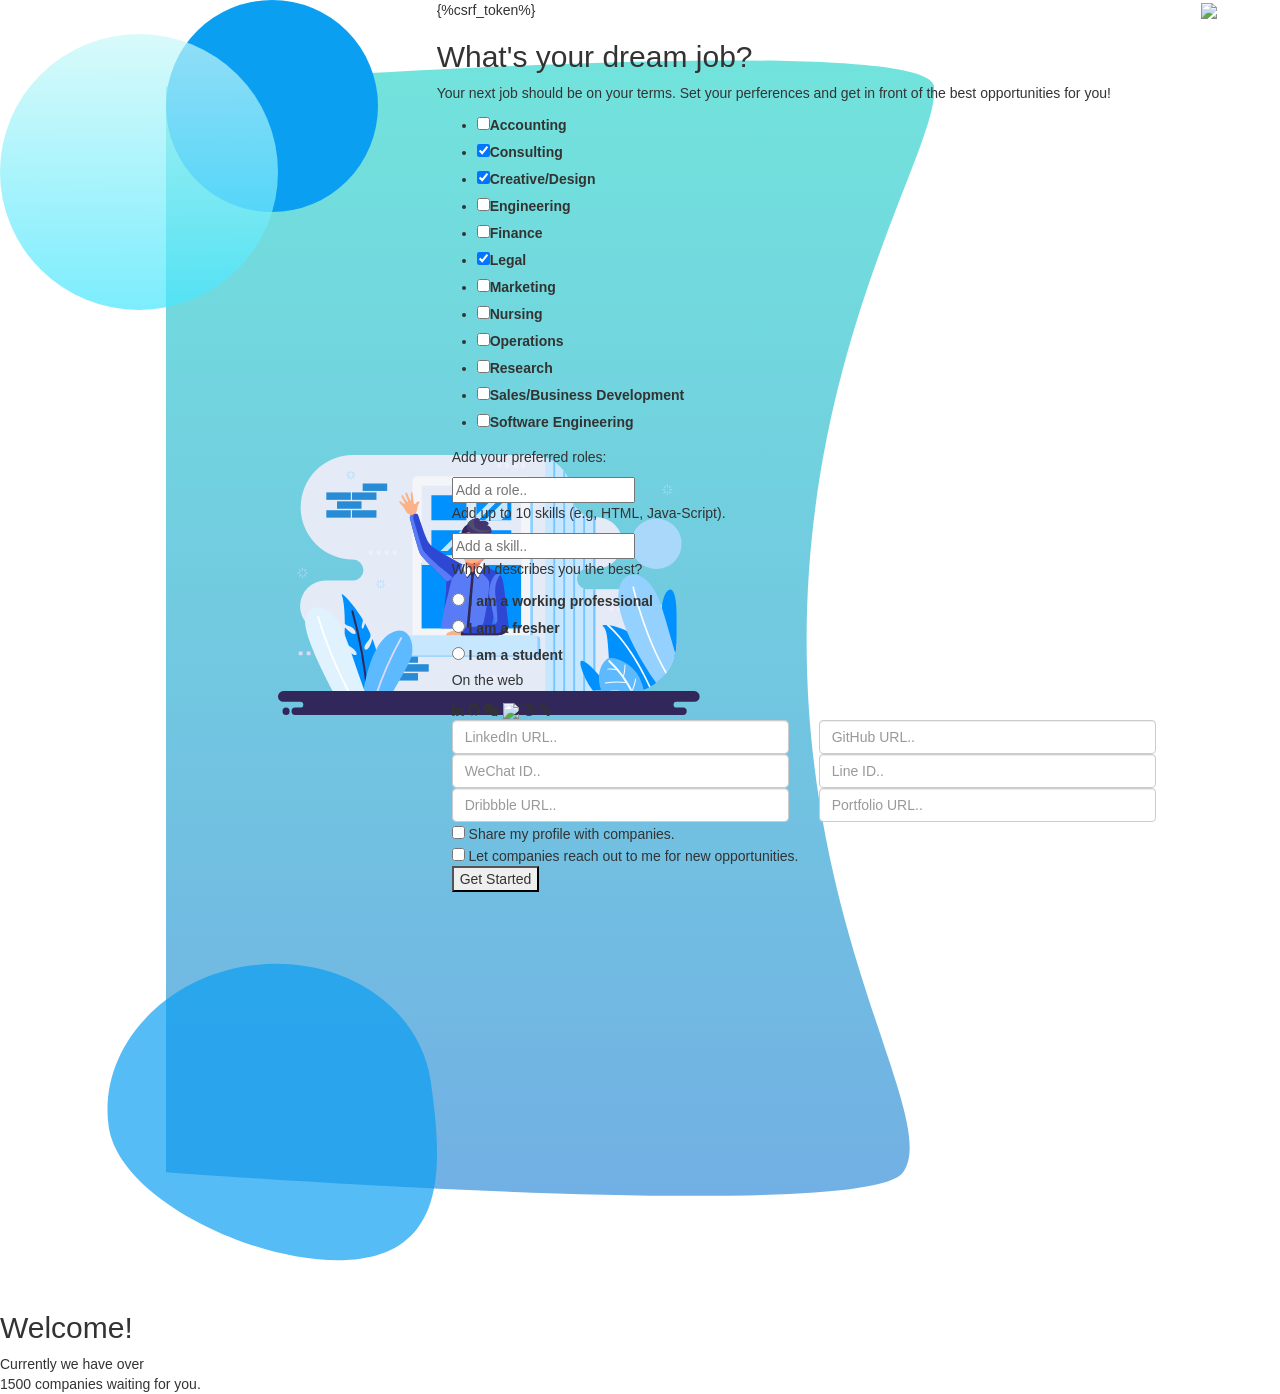
==== commit 88571044: "Update detail.html" ====
--- a/template/detail.html
+++ b/template/detail.html
@@ -1181,7 +1181,7 @@
         </div>
       </div>
       <div class="option col-md-7">
-        <form>
+        <form method='post'>{%csrf_token%}
           <!-- job section -->
           <div class="job-section">
             <h2>What's your dream job?</h2>
